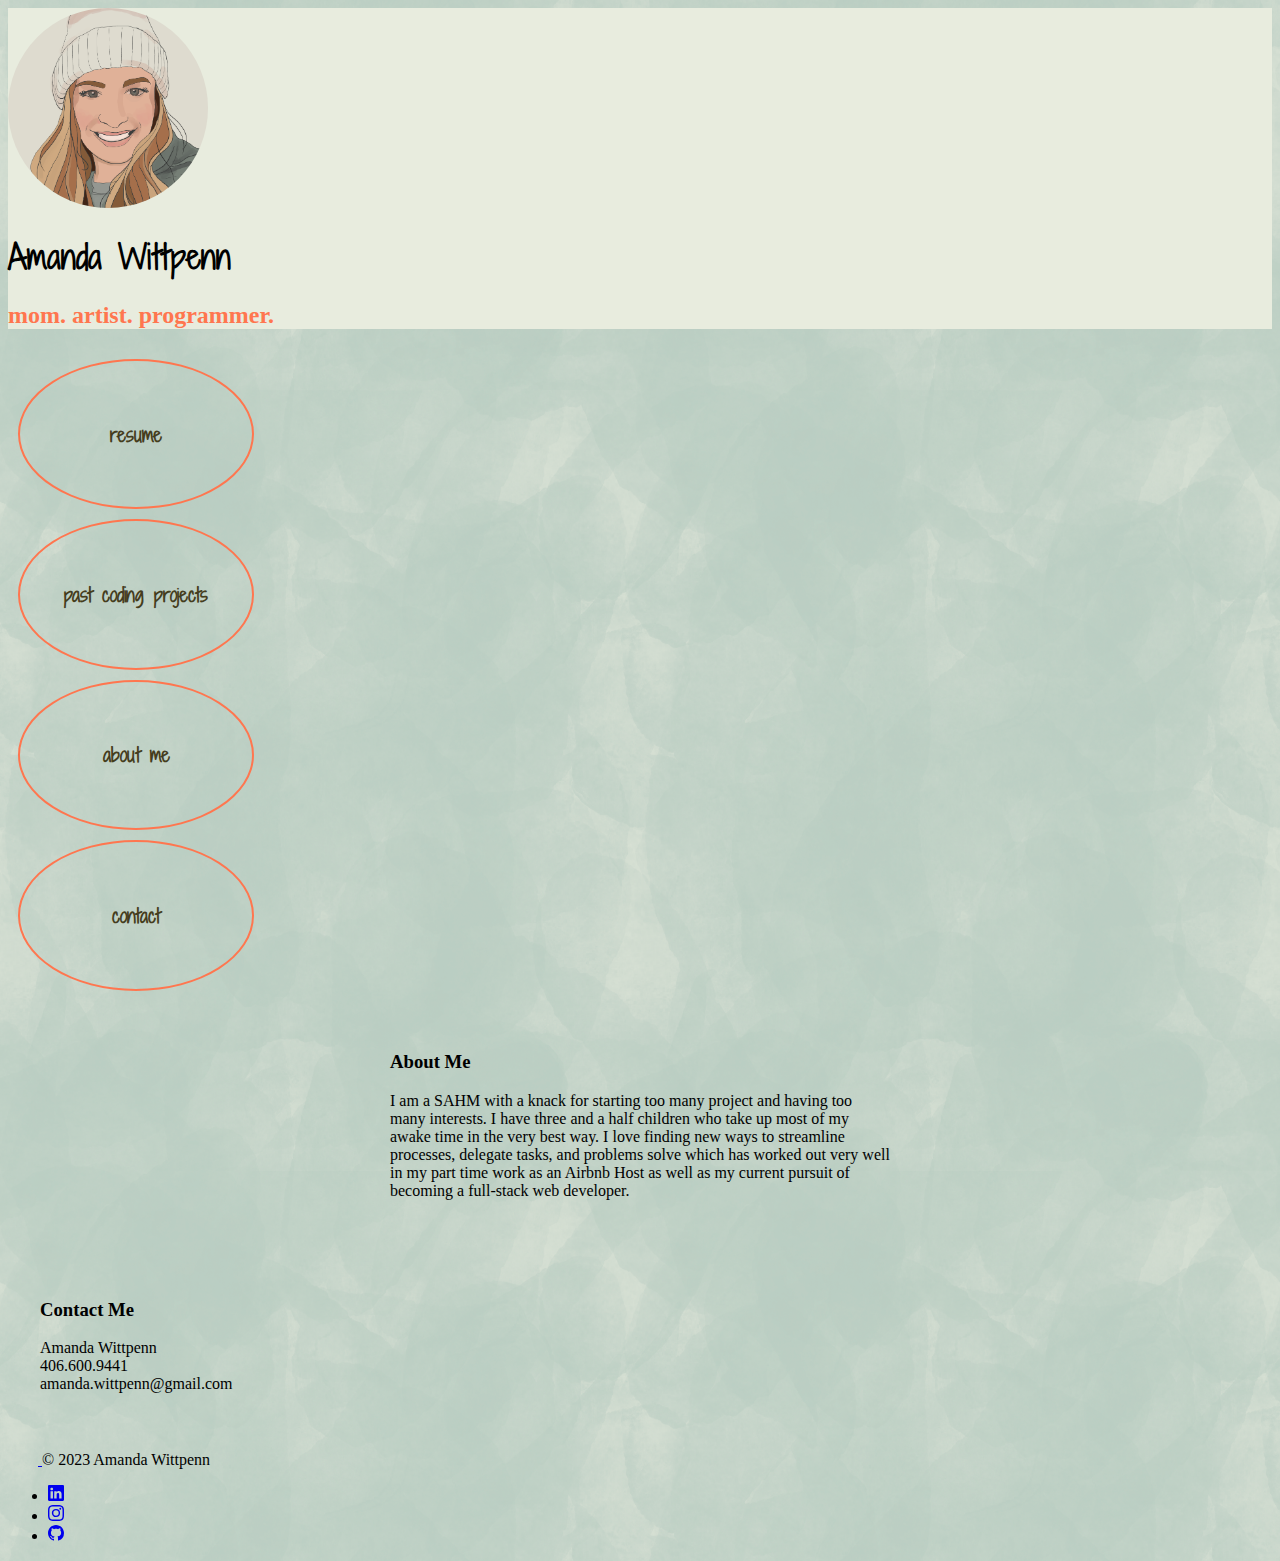
==== index.html @ e6d4fcdd "Add files via upload" ====
<!DOCTYPE html>
<html lang="en">

<head>
  <meta charset="UTF-8">
  <meta name="viewport" content="width=device-width, initial-scale=1.0">
  <title>Amanda Wittpenn</title>
  <link rel="stylesheet" href="./css/style.css">
  <link href="https://cdn.jsdelivr.net/npm/bootstrap@5.3.0-alpha2/dist/css/bootstrap.min.css" rel="stylesheet"
    integrity="sha384-aFq/bzH65dt+w6FI2ooMVUpc+21e0SRygnTpmBvdBgSdnuTN7QbdgL+OapgHtvPp" crossorigin="anonymous">
    <link rel="preconnect" href="https://fonts.googleapis.com">
    <link rel="preconnect" href="https://fonts.gstatic.com" crossorigin>
    <link href="https://fonts.googleapis.com/css2?family=Shadows+Into+Light+Two&display=swap" rel="stylesheet">
 </head>
<body>

<!--Hero: profile picture, name-->
<section id="hero">
  <div class="px-4 py-5 my-5 text-center">
    <img class="profile-img d-block mx-auto mb-4" src="./images/Cartoon-Amanda.png" alt="Amanda"  height="200">
    <h1 class="display-5 fw-bold text-body-emphasis">Amanda Wittpenn</h1>
    <div class="col-lg-6 mx-auto">
      <h2 class="mb-4">mom. artist. programmer.</h2>
    </div>
  </div>
</section>

<!--Section grid: four boxes of different components: resume, past coding projects, about me, contact me, -->
<section id="nav-buttons">
  <div class="container gap-5 justify-content-center">
    
      <div class="item col-md-3 col-sm-12">
        <a href="./assets/resume.html"><h3>resume</h3></a>
      </div>
      <div class="item col-md-3 col-sm-12">
        <a href="./assets/resume.html"><h3>past coding projects</h3></a>
      </div>
      <div class="item col-md-3 col-sm-12">
        <a href="./assets/resume.html"><h3>about me</h3></a>
      </div>
      <div class="item col-md-3 col-sm-12">
        <a href="./assets/resume.html"><h3>contact</h3></a>
      </div>
    
  </div>
</section>

<!--About Me-->
<section id="about-me">
  <div class="about-me">
    <h3>About Me</h3>
    <p>I am a SAHM with a knack for starting too many project and having too many interests. I have three and a half children who take up most of my awake time in the very best way. I love finding new ways to streamline processes, delegate tasks, and problems solve which has worked out very well in my part time work as an Airbnb Host as well as my current pursuit of becoming a full-stack web developer.</p>
  </div>
</section>

<!--Contact Me-->
<section id="contact-info">
  <div class="contact-info">
    <h3>Contact Me</h3>
    <p>Amanda Wittpenn<br>
    406.600.9441<br>
    amanda.wittpenn@gmail.com</p>
  </div>
</section>

<!--Footer: linkedin, instagram, github-->
<section id="footer">
  <footer class="d-flex flex-wrap justify-content-between align-items-center py-3 my-4 border-top">
    <div class="col-md-4 d-flex align-items-center">
      <a href="/" class="mb-3 me-2 mb-md-0 text-body-secondary text-decoration-none lh-1">
        <svg class="bi" width="30" height="24"><use xlink:href="#bootstrap"></use></svg>
      </a>
      <span class="mb-3 mb-md-0 text-body-secondary">© 2023 Amanda Wittpenn</span>
    </div>

    <ul class="nav col-md-4 justify-content-end list-unstyled d-flex">
      <li class="ms-3"><a class="text-body-secondary" href="https://www.linkedin.com/in/amandawittpenn/" target="_blank" rel="noopener noreferrer">
        <svg xmlns="http://www.w3.org/2000/svg" width="16" height="16" fill="currentColor" class="bi bi-linkedin" viewBox="0 0 16 16">
        <path d="M0 1.146C0 .513.526 0 1.175 0h13.65C15.474 0 16 .513 16 1.146v13.708c0 .633-.526 1.146-1.175 1.146H1.175C.526 16 0 15.487 0 14.854V1.146zm4.943 12.248V6.169H2.542v7.225h2.401zm-1.2-8.212c.837 0 1.358-.554 1.358-1.248-.015-.709-.52-1.248-1.342-1.248-.822 0-1.359.54-1.359 1.248 0 .694.521 1.248 1.327 1.248h.016zm4.908 8.212V9.359c0-.216.016-.432.08-.586.173-.431.568-.878 1.232-.878.869 0 1.216.662 1.216 1.634v3.865h2.401V9.25c0-2.22-1.184-3.252-2.764-3.252-1.274 0-1.845.7-2.165 1.193v.025h-.016a5.54 5.54 0 0 1 .016-.025V6.169h-2.4c.03.678 0 7.225 0 7.225h2.4z"/>
        </svg></a></li>
      <li class="ms-3"><a class="text-body-secondary" href="https://www.instagram.com/amandawittpenn/" target="_blank" rel="noopener noreferrer">
        <svg xmlns="http://www.w3.org/2000/svg" width="16" height="16" fill="currentColor" class="bi bi-instagram" viewBox="0 0 16 16">
        <path d="M8 0C5.829 0 5.556.01 4.703.048 3.85.088 3.269.222 2.76.42a3.917 3.917 0 0 0-1.417.923A3.927 3.927 0 0 0 .42 2.76C.222 3.268.087 3.85.048 4.7.01 5.555 0 5.827 0 8.001c0 2.172.01 2.444.048 3.297.04.852.174 1.433.372 1.942.205.526.478.972.923 1.417.444.445.89.719 1.416.923.51.198 1.09.333 1.942.372C5.555 15.99 5.827 16 8 16s2.444-.01 3.298-.048c.851-.04 1.434-.174 1.943-.372a3.916 3.916 0 0 0 1.416-.923c.445-.445.718-.891.923-1.417.197-.509.332-1.09.372-1.942C15.99 10.445 16 10.173 16 8s-.01-2.445-.048-3.299c-.04-.851-.175-1.433-.372-1.941a3.926 3.926 0 0 0-.923-1.417A3.911 3.911 0 0 0 13.24.42c-.51-.198-1.092-.333-1.943-.372C10.443.01 10.172 0 7.998 0h.003zm-.717 1.442h.718c2.136 0 2.389.007 3.232.046.78.035 1.204.166 1.486.275.373.145.64.319.92.599.28.28.453.546.598.92.11.281.24.705.275 1.485.039.843.047 1.096.047 3.231s-.008 2.389-.047 3.232c-.035.78-.166 1.203-.275 1.485a2.47 2.47 0 0 1-.599.919c-.28.28-.546.453-.92.598-.28.11-.704.24-1.485.276-.843.038-1.096.047-3.232.047s-2.39-.009-3.233-.047c-.78-.036-1.203-.166-1.485-.276a2.478 2.478 0 0 1-.92-.598 2.48 2.48 0 0 1-.6-.92c-.109-.281-.24-.705-.275-1.485-.038-.843-.046-1.096-.046-3.233 0-2.136.008-2.388.046-3.231.036-.78.166-1.204.276-1.486.145-.373.319-.64.599-.92.28-.28.546-.453.92-.598.282-.11.705-.24 1.485-.276.738-.034 1.024-.044 2.515-.045v.002zm4.988 1.328a.96.96 0 1 0 0 1.92.96.96 0 0 0 0-1.92zm-4.27 1.122a4.109 4.109 0 1 0 0 8.217 4.109 4.109 0 0 0 0-8.217zm0 1.441a2.667 2.667 0 1 1 0 5.334 2.667 2.667 0 0 1 0-5.334z"/>
        </svg></a></li>
      <li class="ms-3"><a class="text-body-secondary" href="https://github.com/mrswittpenn" target="_blank" rel="noopener noreferrer">
        <svg xmlns="http://www.w3.org/2000/svg" width="16" height="16" fill="currentColor" class="bi bi-github" viewBox="0 0 16 16">
        <path d="M8 0C3.58 0 0 3.58 0 8c0 3.54 2.29 6.53 5.47 7.59.4.07.55-.17.55-.38 0-.19-.01-.82-.01-1.49-2.01.37-2.53-.49-2.69-.94-.09-.23-.48-.94-.82-1.13-.28-.15-.68-.52-.01-.53.63-.01 1.08.58 1.23.82.72 1.21 1.87.87 2.33.66.07-.52.28-.87.51-1.07-1.78-.2-3.64-.89-3.64-3.95 0-.87.31-1.59.82-2.15-.08-.2-.36-1.02.08-2.12 0 0 .67-.21 2.2.82.64-.18 1.32-.27 2-.27.68 0 1.36.09 2 .27 1.53-1.04 2.2-.82 2.2-.82.44 1.1.16 1.92.08 2.12.51.56.82 1.27.82 2.15 0 3.07-1.87 3.75-3.65 3.95.29.25.54.73.54 1.48 0 1.07-.01 1.93-.01 2.2 0 .21.15.46.55.38A8.012 8.012 0 0 0 16 8c0-4.42-3.58-8-8-8z"/>
      </svg></a></li>
    </ul>
  </footer>
</section>


</body>
</html>
---- css/style.css ----
/* 
coral: #ff764f
red: #f4170c
olive: #d4c97f
blue: #b9cdc2
white: #e8ecde
dark grey/green: #453d1d
*/
body {
    background-image: url(../images/background.PNG);
    background-size: 50% 50%;
}
#hero {
    background-color: #e8ecde;   
}
#hero h1{
    font-family: 'shadows into light two', cursive;
}
#hero h2 {
    color: #ff764f;
}
.profile-img {
    border-radius: 50%;
}
.about-me {
    padding: 2em;
}
.contact-info {
    padding: 2em;
}
#nav-buttons .item {
    border: 2px solid #ff764f;
    border-radius: 50%;
    padding: 1em;
    color: #e8ecde;
    font-family: 'Shadows Into Light Two', cursive;
    width: 200px;
    margin: 10px;
    text-align: center;
    
    
}
#nav-buttons {
    display: flex;
    flex-direction: column;
    justify-content: center;;
    
}
#nav-buttons .row {
    margin: 0;
    justify-content: center;
}
#nav-buttons a {
    color: #453d1d;
    text-decoration: none;
    margin: auto;
    padding: 50px;
}
#nav-buttons a:hover{
    color:black;
    font-weight: bolder;
    text-decoration: underline;
}
#about-me{
    display: flex;
    justify-content: center;
}
.about-me {
 max-width: 500px;
}
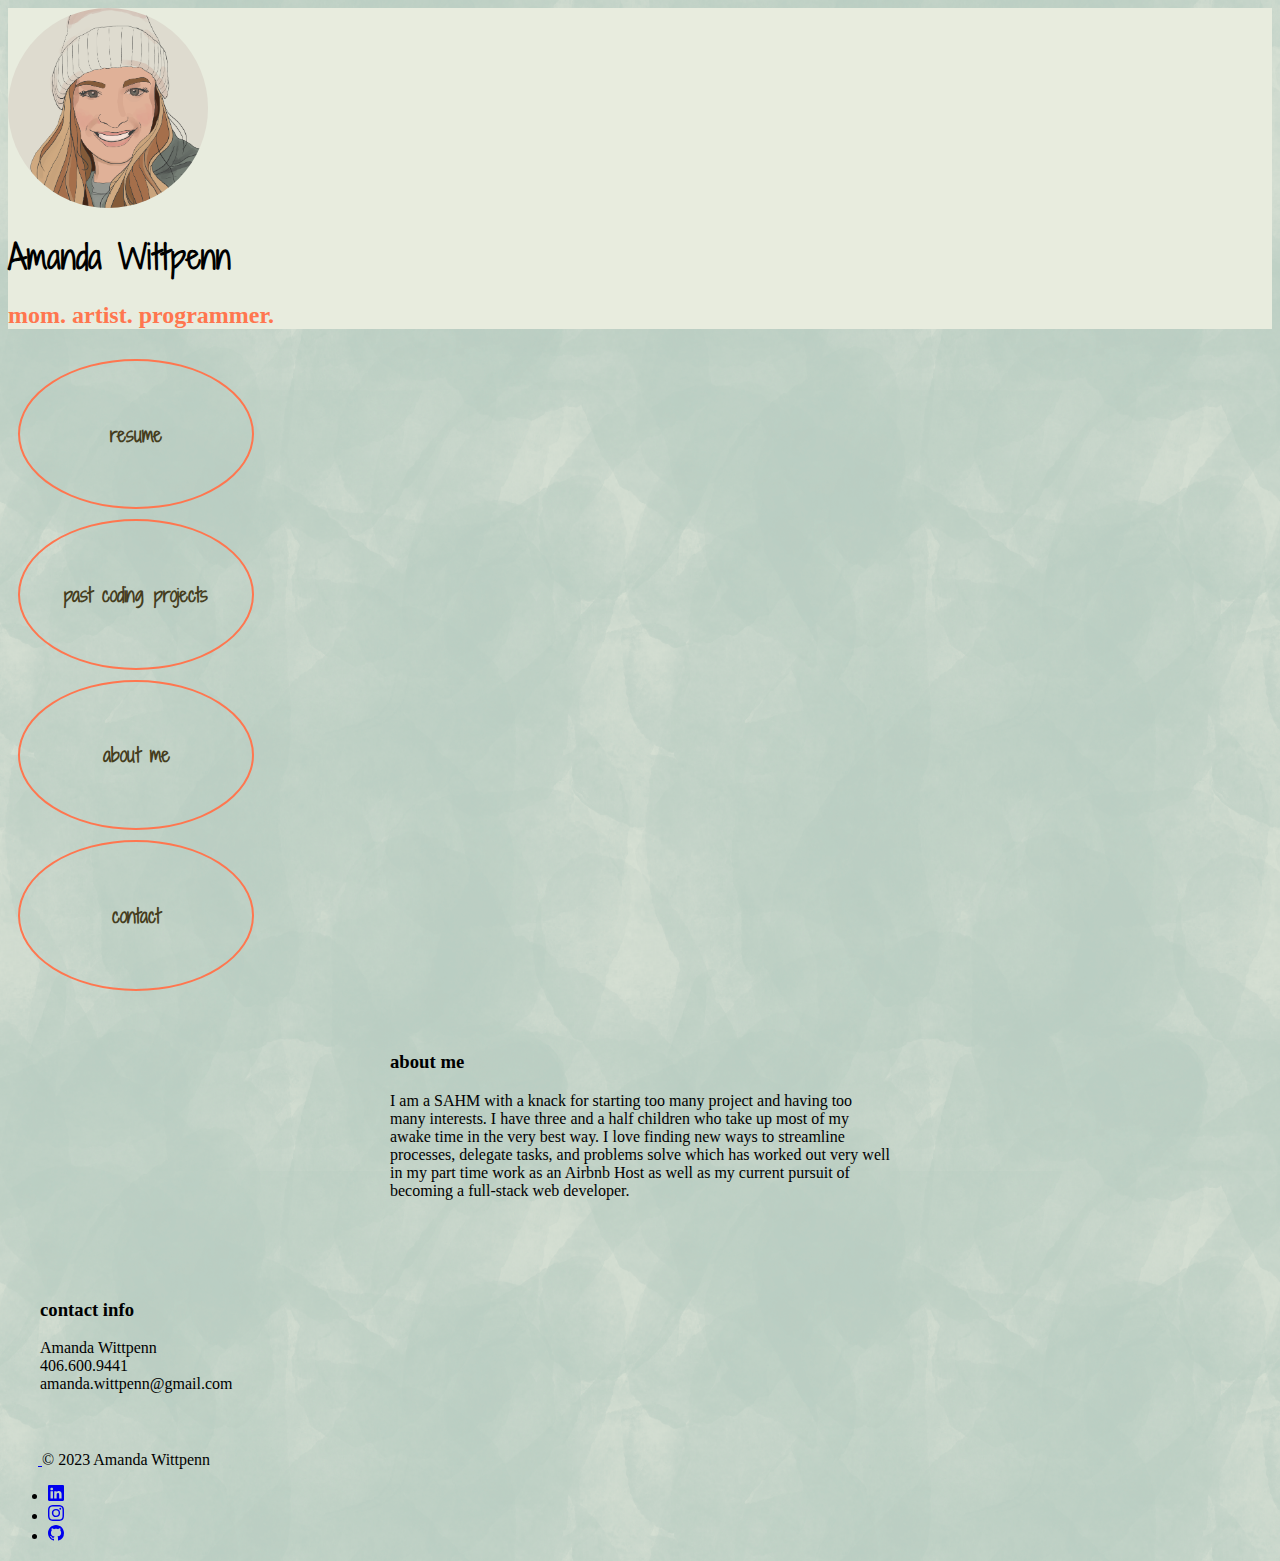
==== commit 0ca3e3ea: "Add files via upload" ====
--- a/index.html
+++ b/index.html
@@ -27,36 +27,36 @@
 
 <!--Section grid: four boxes of different components: resume, past coding projects, about me, contact me, -->
 <section id="nav-buttons">
-  <div class="container gap-5 justify-content-center">
-    
-      <div class="item col-md-3 col-sm-12">
+  <div class="container nav-buttons">
+      <div class="row">
+      <div class="item col-lg-6 col-sm-12">
         <a href="./assets/resume.html"><h3>resume</h3></a>
       </div>
-      <div class="item col-md-3 col-sm-12">
-        <a href="./assets/resume.html"><h3>past coding projects</h3></a>
+      <div class="item col-lg-6 col-sm-12">
+        <a href="https://github.com/mrswittpenn" target="_blank" rel="noopener noreferrer"><h3>past coding projects</h3></a>
       </div>
-      <div class="item col-md-3 col-sm-12">
-        <a href="./assets/resume.html"><h3>about me</h3></a>
+      <div class="item col-lg-6 col-sm-12">
+        <a href="#about-me"><h3>about me</h3></a>
       </div>
-      <div class="item col-md-3 col-sm-12">
-        <a href="./assets/resume.html"><h3>contact</h3></a>
+      <div class="item col-lg-6 col-sm-12">
+        <a href="#contact-info"><h3>contact</h3></a>
       </div>
-    
+    </div>
   </div>
 </section>
 
 <!--About Me-->
 <section id="about-me">
-  <div class="about-me">
-    <h3>About Me</h3>
+  <div class="about-me text-center">
+    <h3 >about me</h3>
     <p>I am a SAHM with a knack for starting too many project and having too many interests. I have three and a half children who take up most of my awake time in the very best way. I love finding new ways to streamline processes, delegate tasks, and problems solve which has worked out very well in my part time work as an Airbnb Host as well as my current pursuit of becoming a full-stack web developer.</p>
   </div>
 </section>
 
 <!--Contact Me-->
 <section id="contact-info">
-  <div class="contact-info">
-    <h3>Contact Me</h3>
+  <div class="contact-info text-center">
+    <h3>contact info</h3>
     <p>Amanda Wittpenn<br>
     406.600.9441<br>
     amanda.wittpenn@gmail.com</p>
